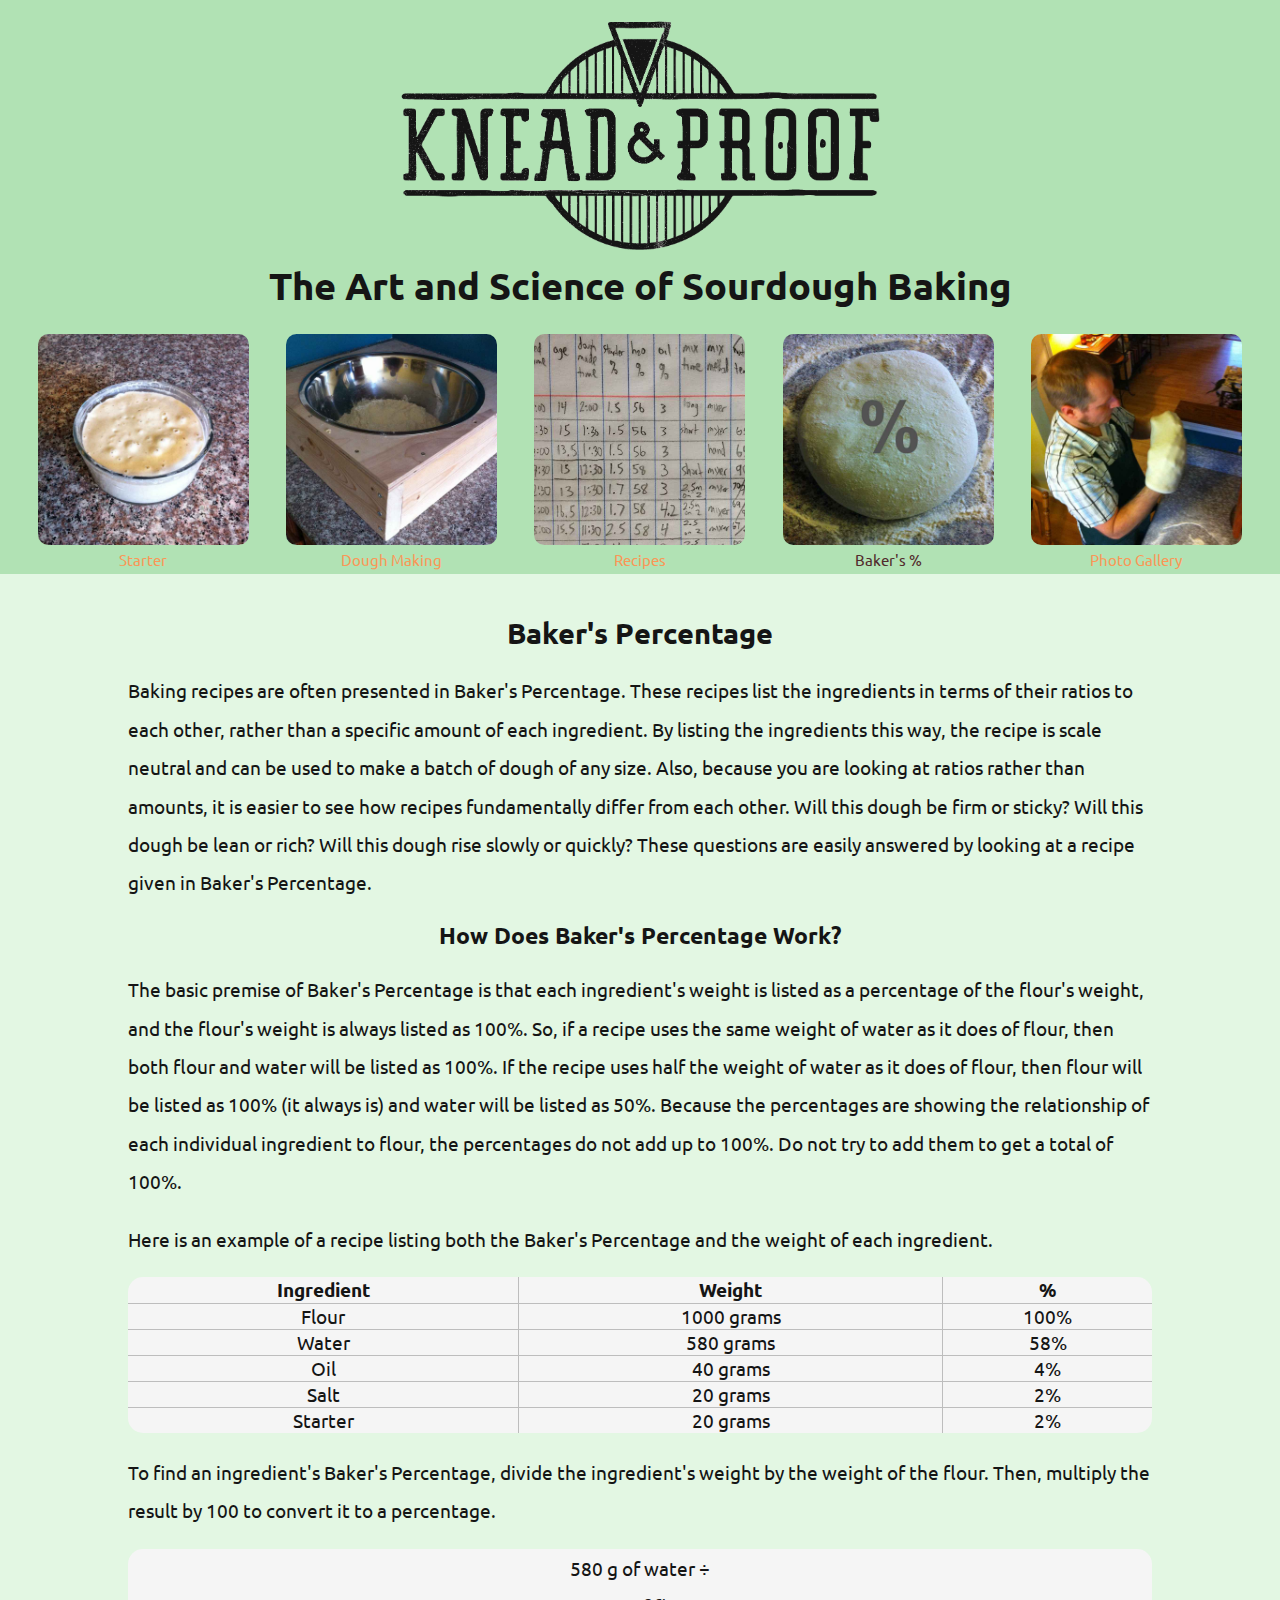
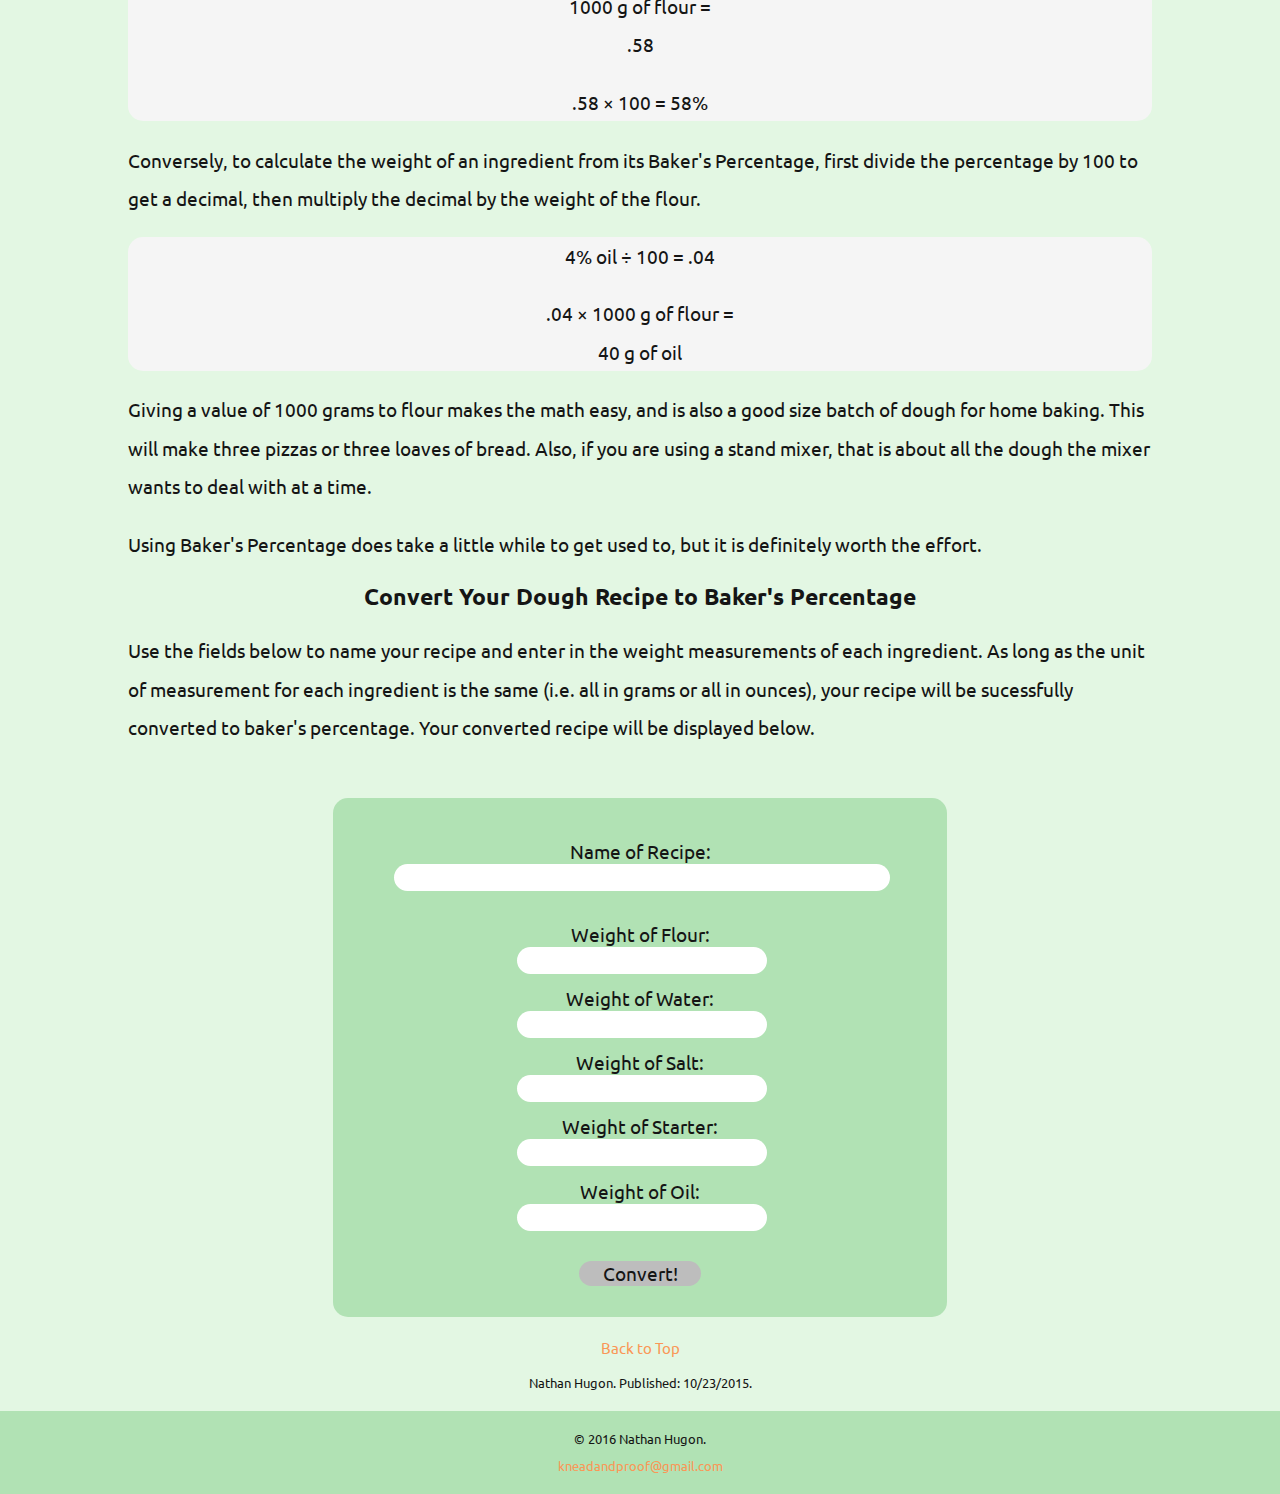
==== bakers-percentage/index.html @ c05135e2 "change camel to kabob" ====
<!DOCTYPE html>
<html>
    <head>
        <meta charset="utf-8">
        <title>Knead and Proof: Baker's Percentage</title>
        <link rel="stylesheet" href="../css/normalize.css">
        <link href='https://fonts.googleapis.com/css?family=Ubuntu:400,700,' rel='stylesheet' type='text/css'>
        <link rel="stylesheet" href="../css/main.css">
        <link rel="stylesheet" href="../css/responsive.css">
        <meta name="viewport" content="width=device-width, initial-scale=1.0">
    </head>
    <body>
        <header>
            <div id="logo">
                <a href="../index.html"><img src="../img/logo-dark.png" alt="Knead and Proof Logo"></a>
            </div>
            <h1>The Art and Science of Sourdough Baking</h1>
            <nav id="mobile-nav">
                <ul>
                    <li><a href="../sourdough-starter/index.html">Starter</a></li>
                    <li><a href="../dough-making/index.html">Dough Making</a></li>
                    <li><a href="../recipes/index.html">Recipes</a></li>
                    <li><a href="../bakers-percentage/index.html" class="current">Baker's %</a></li>
                    <li><a href="../photo-gallery/index.html">Photo Gallery</a></li>
                </ul>
            </nav> 
            <nav id="desktop-nav">
                <ul>
                    <li><a href="../sourdough-starter/index.html"><img src="../img/starter-ripe.jpeg" alt="Sourdough Starter"><p>Starter</p></a></li>
                    <li><a href="../dough-making/index.html"><img src="../img/dough-bowl.jpeg" alt="Dough Bowl"><p>Dough Making</p></a></li>
                    <li><a href="../recipes/index.html"><img src="../img/bake-log.jpeg" alt="Recipes"><p>Recipes</p></a></li>
                    <li><a href="../bakers-percentage/index.html" class="current"><img src="../img/dough-ball-grey.jpeg" alt="Dough Ball with Percent Sign"><p>Baker's %</p></a></li>
                    <li><a href="../photo-gallery/index.html"><img src="../img/stretching-dough.jpeg" alt="Stretching Dough"><p>Photo Gallery</p></a></li> 
                </ul>
            </nav>
            <div id="mobile-header-pic">
                <a href="../photo-gallery/index.html"><img src="../img/slice-crop.jpeg" alt="Slice of Pizza"></a>
            </div>
        </header>
        <article>
            <h1>Baker's Percentage</h1>
                <p>Baking recipes are often presented in Baker's Percentage. These recipes list the ingredients in terms of their ratios to each other, rather than a specific amount of each ingredient. By listing the ingredients this way, the recipe is scale neutral and can be used to make a batch of dough of any size. Also, because you are looking at ratios rather than amounts, it is easier to see how recipes fundamentally differ from each other. Will this dough be firm or sticky? Will this dough be lean or rich? Will this dough rise slowly or quickly? These questions are easily answered by looking at a recipe given in Baker's Percentage.</p>
            <h2>How Does Baker's Percentage Work?</h2>
                <p>The basic premise of Baker's Percentage is that each ingredient's weight is listed as a percentage of the flour's weight, and the flour's weight is always listed as 100%. So, if a recipe uses the same weight of water as it does of flour, then both flour and water will be listed as 100%. If the recipe uses half the weight of water as it does of flour, then flour will be listed as 100% (it always is) and water will be listed as 50%. Because the percentages are showing the relationship of each individual ingredient to flour, the percentages do not add up to 100%. Do not try to add them to get a total of 100%.</p>
                <p>Here is an example of a recipe listing both the Baker's Percentage and the weight of each ingredient.</p>
                <table>
                    <tr>
                        <th>Ingredient</th>
                        <th>Weight</th>
                        <th>%</th>
                    </tr>
                    <tr>
                        <td>Flour</td>
                        <td>1000 grams</td>
                        <td>100%</td>
                    </tr>
                    <tr>
                        <td>Water</td>
                        <td>580 grams</td>
                        <td>58%</td>
                    </tr>
                    <tr>
                        <td>Oil</td>
                        <td>40 grams</td>
                        <td>4%</td>
                    </tr>
                    <tr>
                        <td>Salt</td>
                        <td>20 grams</td>
                        <td>2%</td>
                    </tr>
                    <tr>
                        <td>Starter</td>
                        <td>20 grams</td>
                        <td>2%</td>
                    </tr>
                </table>
                <p>To find an ingredient's Baker's Percentage, divide the ingredient's weight by the weight of the flour. Then, multiply the result by 100 to convert it to a percentage.</p>
                <div class="equation">
                    <p>580 g of water &divide;<br>1000 g of flour =<br>.58</p>
                    <p>.58 &times; 100 = 58%</p>
                </div>
                <p>Conversely, to calculate the weight of an ingredient from its Baker's Percentage, first divide the percentage by 100 to get a decimal, then multiply the decimal by the weight of the flour.</p>
                <div class="equation">
                    <p>4% oil &divide; 100 = .04<br></p>
                    <p>.04 &times; 1000 g of flour =<br>40 g of oil</p>
                </div>
                <p>Giving a value of 1000 grams to flour makes the math easy, and is also a good size batch of dough for home baking. This will make three pizzas or three loaves of bread. Also, if you are using a stand mixer, that is about all the dough the mixer wants to deal with at a time.</p>
                <p>Using Baker's Percentage does take a little while to get used to, but it is definitely worth the effort.</p>
                <div id="content">
                    <h2>Convert Your Dough Recipe to Baker's Percentage</h2>
                    <p>Use the fields below to name your recipe and enter in the weight measurements of each ingredient. As long as the unit of measurement for each ingredient is the same (i.e. all in grams or all in ounces), your recipe will be sucessfully converted to baker's percentage. Your converted recipe will be displayed below.</p>
                    <div class="recipe-container">
                        <label for="recipe-name" class="bold-type">Name of Recipe:</label>
                        <input type="text" id="recipe-name">
                        <label for="flour">Weight of Flour:</label>
                        <input type="text" id="flour" class="weight-input">
                        <label for="water">Weight of Water:</label>
                        <input type="text" id="water" class="weight-input">
                        <label for="salt">Weight of Salt:</label>
                        <input type="text" id="salt" class="weight-input">
                        <label for="starter">Weight of Starter:</label>
                        <input type="text" id="starter" class="weight-input">
                        <label for="oil">Weight of Oil:</label>
                        <input type="text" id="oil" class="weight-input">
                        <button type="button" id="recipe-submit">Convert!</button>
                    </div>
                    <div id="place-holder">
                    </div>
                </div>
                <div class="back-to-top">
                    <a href="#logo">Back to Top</a>
                </div>
                <div class="time-stamp">
                    <p>Nathan Hugon. Published: <time datetime="2015-10-23">10/23/2015</time>.</p>
                </div>
        </article>
        <footer>
            <p>&copy; 2016 Nathan Hugon.<br><a href="mailto:kneadandproof@gmail.com">kneadandproof@gmail.com</a></p>
        </footer>
        <script src="../js/recipe-maker.js"></script>
    </body>
    </html>
---- css/main.css ----
/*************************
GENERAL
*************************/

html {
    -webkit-text-size-adjust: 100%;
}

body {
    font-family: 'Ubuntu', Helvetica, Arial, sans-serif;
    margin: 0;
    padding: 0;
}

img {
    max-width: 100%;
}

h1 {
    padding-top: 2%;
}

h1,
h2 {
    text-align: center;
}

p,
.content-list {
    line-height: 2;
}

a:link,
a:visited {
    text-decoration: none;
}

.equation {
    text-align: center;
    border-radius: 15px;
}

table {
    width: 100%;
    border-collapse: separate;
    border-radius: 15 px;
    -moz-border-radius: 15px;
    -webkit-border-radius: 15px;
}

td,
th {
    text-align: center;
}



/*************************
FONT-SIZE
*************************/

html {
    font-size: 110%;
}

header h1 {
    font-size: 1.2em;
}

h1 {
    font-size: 1.2em;
}

h2 {
    font-size: 1.1em;
}

p,
.content-list {
    font-size: 1em;
}

#mobile-nav li,
.back-to-top {
    font-size: 0.8em;
}

.text-image-right,
.text-image-left,
.time-stamp,
footer {
    font-size: 0.7em;
}



/*************************
HEADING
*************************/

header {
    margin: 0;
    padding: 0;
}

header h1 {
    margin: 0;
    padding: 0 5% 3%;
}

#logo {
    padding: 2.5% 5% 1%;
}

#mobile-header-pic {
    padding: 6% 10% 5%;
    margin: 0;
}

#desktop-nav {
    display: none;
}



/*************************
NAVIGATION
*************************/

#mobile-nav {
    text-align: center;
    margin: 0;
    padding: 0 0 5px;
}

#mobile-nav ul {
    list-style: none;
    margin: 0;
    padding: 2px 0 0 0;
}

#mobile-nav li {
    display: inline-block;
    padding: 0 10px;
    margin: 0;
}



/*************************
ARTICLE
*************************/

article {
    padding: 1px 10%;
    margin: 0;
}

.text-image-right {
    text-align: center;
    float: right;
    margin: 0 10px 10px 10px;
}

.text-image-left {
    text-align: center;
    float: left;
    margin: 0 10px 10px 10px;
}

.back-to-top {
    text-align: center;
    clear: both;
    margin-bottom: 10px;
}

.time-stamp {
    text-align: center;
}



/*************************
RECIPE CONVERTER
*************************/

.recipe-container,
#recipe-name,
.weight-input,
#recipe-submit,
.delete-button {
    -webkit-appearance: none;
    position: relative;
    left: 50%;
    border-radius: 15px;
    border: none;
}

.recipe-container {
    padding: 4% 0;
    width: 100%;
    margin-left: -50%;
    margin-top: 10%;
    margin-bottom: 2%;
}

.recipe-container h2 {
    margin: 0 0 4%;
    padding: 0;
}

#recipe-name {
    width: 80%;
    margin-left: -40%;
    margin-bottom: 5%;
    text-align: center;
}

.weight-input {
    width: 40%;
    margin-left: -20%;
    margin-bottom: 2%;
    text-align: center;
}

.recipe-container label {
    display: block;
    text-align: center;
}

input {
    -webkit-appearance: none;
}

#recipe-submit,
.delete-button {
    text-align: center;
    padding: 0;
    -webkit-appearance: none;
    display: block;
    margin-top: 3%;
    width: 35%;
    margin-left: -17.5%;
    margin-bottom: 0;
    outline: none;
    transition: transform .5s;
}

#recipe-submit:hover, 
.delete-button:hover {
    transform: scale(1.1);
}

.converted-recipe-list {
    list-style: none;
    text-align: center;
    margin: 0 20% 5%;
    padding: 5% 0;
    border-radius: 15px;
}



/*************************
FOOTER
*************************/

footer {
    text-align: center;
    padding: 1px 0;
    clear: both;
}



/*************************
IMAGES
*************************/

#wonder-bread,
#sourdough-boule,
#wheat-field,
#scale,
#starter-ripe,
#starter-fed,
#starter-container,
#wheat-flour,
#bobs-red-mill {
    max-width: 256px;
    margin: 0;
}

#mobile-header-pic img,
#desktop-nav img,
.text-image-right img,
.text-image-left img,
.gallery img {
    border-radius: 5%;
}



/*************************
PAGE: PHOTO GALLERY
*************************/

#wrapper {
    margin: 0;
    padding: 0 2.5%;
}

.gallery {
    margin: 0;
    padding: 0;
    list-style: none;
}

.gallery li {
    float: left;
    width: 45%;
    margin: 2.5%;
}

#overlay {
    background: rgba(0,0,0,0.8);
    width: 100%;
    height: 100%;
    position: fixed;
    top: 0;
    left: 0;
    display: none;
    text-align: center;
}

#overlay img {
    border-radius: 5%;
    margin-top: 50%;
    max-width: 80%;
    max-height: 80%;
}



/*************************
COLORS

mostly white              #f5f5f5
gray                      #bdbdbd
mostly black              #151515
light grayish lime green  #e3f7e3
very soft lime green      #b1e2b4
very dark desaturated red #512a2c
soft orange               #fa9757

*************************/

body,
#mobile-nav,
.converted-recipe-list {
    background-color: #e3f7e3;
}

body {
    color: #151515;
}

header,
.recipe-container,
.recipe-blue, 
footer {
    background-color: #b1e2b4;
}

nav ul li a.current:link, a.current:visited {
    color: #512a2c;
}

a:link,
a:visited,
nav ul li a:link,
nav ul li a:visited {
    color: #fa9757;
}

#recipe-submit,
.delete-button {
    background-color: #bdbdbd;
}

input[type=text]:focus {
    outline: none;
    box-shadow: inset 0 0 5px 1px #fa9757;
}

.equation,
table {
    background-color: #f5f5f5;
}

td, th {
        border-left:solid #bdbdbd 1px;
        border-top:solid #bdbdbd 1px;
}

th {
        border-top: none;
}

td:first-child, th:first-child {
         border-left: none;
}
---- css/responsive.css ----
@media screen and (min-width: 360px) {

    /*************************
    HEADING
    *************************/

    header h1 {
        font-size: 1.6em;
    }



    /*************************
    ARTICLE
    *************************/

    .text-image-right {
        margin: 10px 0 5px 10px;
    }

    .text-image-left {
        margin: 10px 10px 5px 0;
    }



    /*************************
    IMAGES
    *************************/

    #wonder-bread,
    #sourdough-boule,
    #wheat-field,
    #scale,
    #starter-ripe,
    #starter-fed,
    #starter-container,
    #wheat-flour,
    #bobs-red-mill {
        max-width: 150px;
        margin: 0;
    }

}



@media screen and (min-width: 415px) {

    /**************************
    GALLERY
    **************************/

    #overlay img {
    margin-top: 35px;
    }

}



@media screen and (min-width: 480px) {

    /*************************
    HEADING
    *************************/

    #logo {
        padding: 1% 25%;
    }

    #mobile-header-pic {
        display: none;
    }

    #mobile-nav {
        display: none;
    }

    #desktop-nav {
        margin: 1.5% 1.5% 0;
        display: inline-block;
        background-color: #b1e2b4;
    }

    #desktop-nav ul {
        margin: 0;
        list-style: none;
        padding: 0;
    }

    #desktop-nav ul li {
        float: left;
        width: 17%;
        margin: 1.5% 1.5% 0;
        padding: 0;
    }

    #desktop-nav ul li p {
        text-align: center;
        margin: 0;
        padding: 0;
        font-size: 0.6em;
        line-height: 1;
    }

    header h1 {
        padding: 0 5%;
        font-size: 1.2em;
    }



    /*************************
    IMAGES
    *************************/

    #wonder-bread,
    #sourdough-boule,
    #wheat-field,
    #scale,
    #starter-ripe,
    #starter-fed,
    #starter-container,
    #wheat-flour,
    #bobs-red-mill {
        max-width: 200px;
        margin: 0;
    }



    /**************************
    GALLERY
    **************************/

    .gallery li {
        width: 28.3333%;
    }



    /**************************
    RECIPE CONVERTER
    **************************/

    #recipe-submit,
    .delete-button {
    width: 20%;
    margin-left: -10%;
    }

    .recipe-container {
        margin-top: 7%;
    }

}



@media screen and (min-width: 650px) {

    /*************************
    HEADING
    *************************/

    header h1 {
        font-size: 1.6em;
    }



    /**************************
    GALLERY
    **************************/

    #wrapper {
        padding: 0 1%;
    }

    .gallery li {
        width: 23%;
        margin: 1%;
    }



    /**************************
    RECIPE CONVERTER
    **************************/

    .recipe-container {  
        width: 80%;
        margin-left: -40%;
        padding-bottom: 3%;
        margin-top: 5%;
    }

}



@media screen and (min-width: 737px) {

    /*************************
    GENERAL
    *************************/

    html {
        font-size: 120%;
    }

    #desktop-nav ul li p {
        font-size: 0.7em;
        padding: 0;
    }



    /*************************
    ARTICLE
    *************************/

    .text-image-right {
        text-align: center;
        float: right;
        margin: 15px 0 15px 15px;
    }

    .text-image-left {
        text-align: center;
        float: left;
        margin: 15px 15px 15px 0;
    }



    /*************************
    IMAGES
    *************************/

    #wonder-bread,
    #sourdough-boule,
    #wheat-field,
    #scale,
    #starter-ripe,
    #starter-fed,
    #starter-container,
    #wheat-flour,
    #bobs-red-mill {
        max-width: 256px;
        margin: 0;
    }



    /*************************
    GALLERY
    *************************/

    #overlay img {
    margin-top: 30px;
    max-width: 90%;
    max-height: 90%;
    } 

}



@media screen and (min-width: 900px) {
    
    /*************************
    FONT SIZES
    *************************/

    #desktop-nav ul li p {
        padding: 1% 0;
        font-size: 0.8em;
    }

    header h1 {
        font-size: 2em;
    }

    h1 {
        font-size: 1.5em;
    }

    h2 {
        font-size: 1.2em;
    }



    /*************************
    GALLERY
    *************************/

    .gallery li {
        width: 18%;
    }



    /*************************
    RECIPE CONVERTER
    *************************/

    .recipe-container {  
        width: 60%;
        margin-left: -30%;
    } 

}

@media screen and (min-width: 1050px) {

    /*************************
    HEADING
    *************************/

    #logo {
        padding: 1% 30% 0;
    }

    #desktop-nav {
        margin: .5% 1.5% 0;
    }

    /*************************
    GALLERY
    *************************/

    .gallery li {
        width: 14.6666667%;
    }  

}
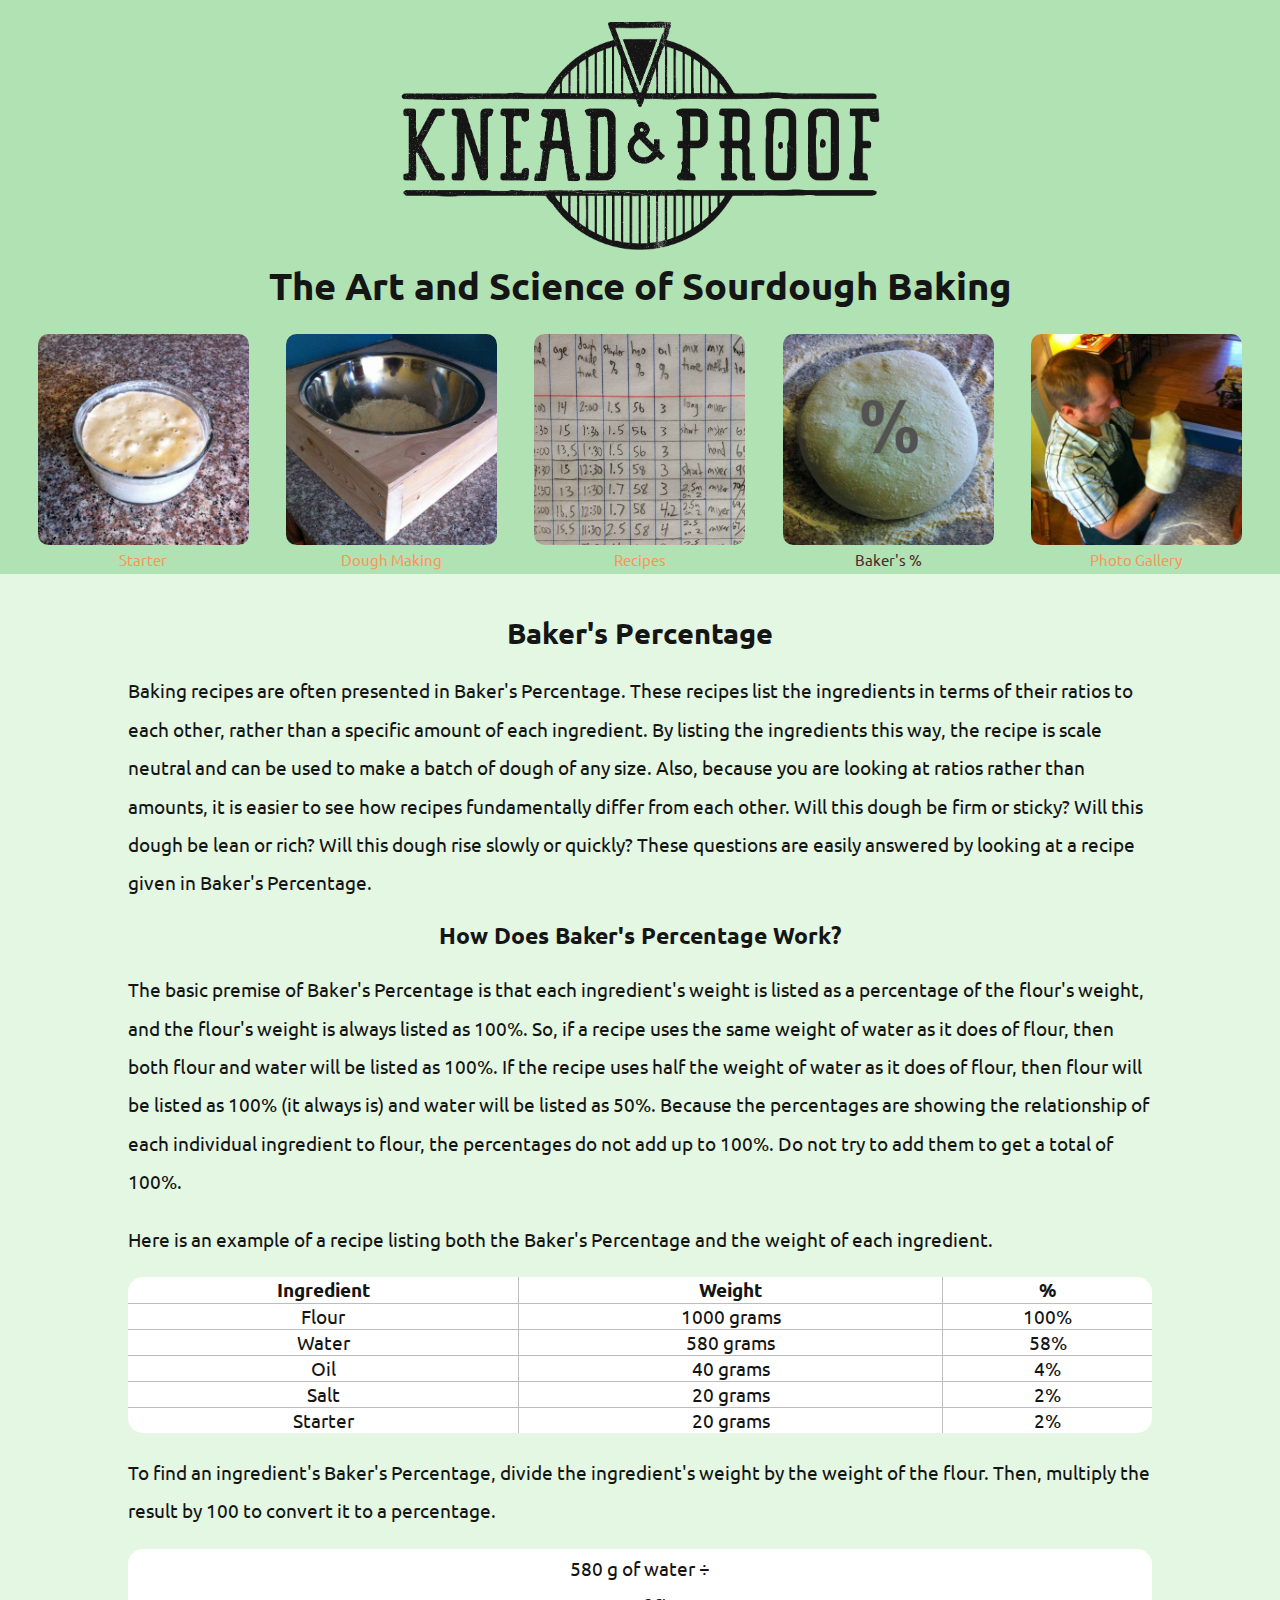
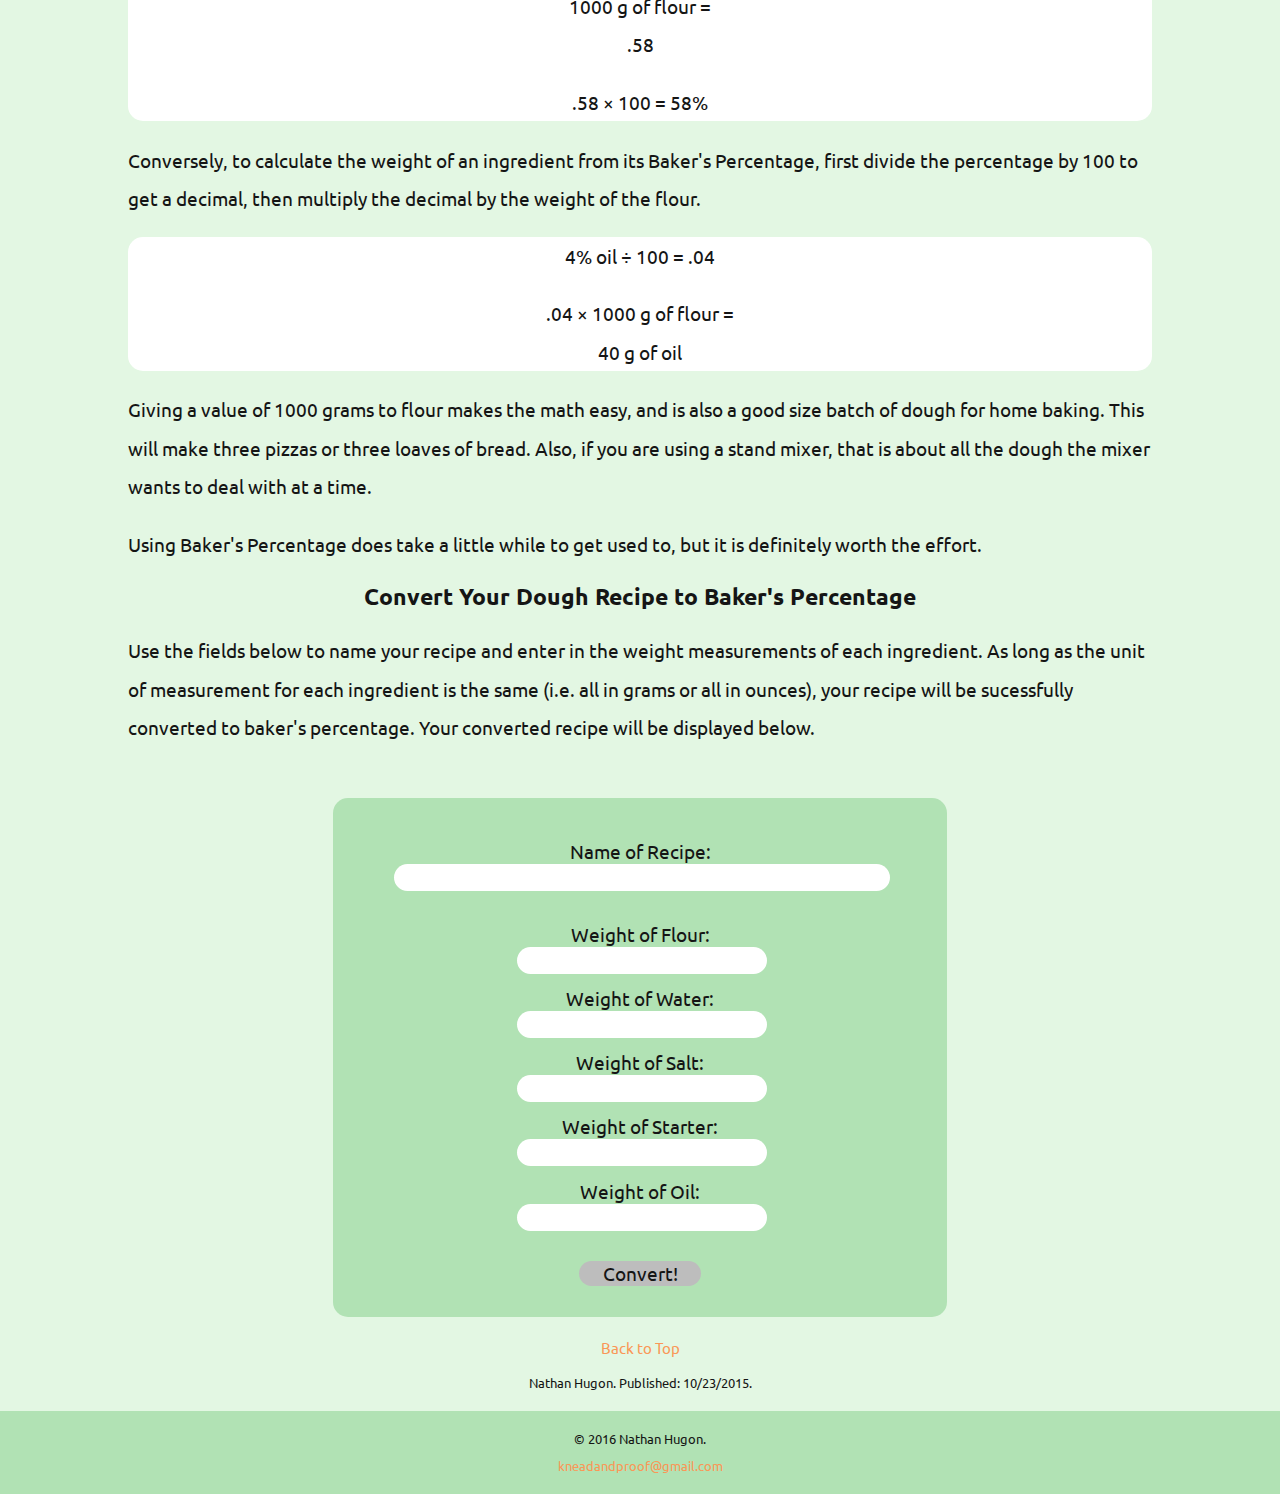
==== commit a9308c59: "added hamburger to mobile nav" ====
--- a/bakers-percentage/index.html
+++ b/bakers-percentage/index.html
@@ -16,12 +16,13 @@
             </div>
             <h1>The Art and Science of Sourdough Baking</h1>
             <nav id="mobile-nav">
-                <ul>
-                    <li><a href="../sourdough-starter/index.html">Starter</a></li>
-                    <li><a href="../dough-making/index.html">Dough Making</a></li>
-                    <li><a href="../recipes/index.html">Recipes</a></li>
-                    <li><a href="../bakers-percentage/index.html" class="current">Baker's %</a></li>
-                    <li><a href="../photo-gallery/index.html">Photo Gallery</a></li>
+                <div class="hamburger"></div>
+                <ul class="mobile-link-list">
+                    <li class="link"><a href="../sourdough-starter/index.html">Starter</a></li>
+                    <li class="link"><a href="../dough-making/index.html">Dough Making</a></li>
+                    <li class="link"><a href="../recipes/index.html">Recipes</a></li>
+                    <li class="link"><a class="current" href="../bakers-percentage/index.html">Baker's %</a></li>
+                    <li class="link"><a href="../photo-gallery/index.html">Photo Gallery</a></li>
                 </ul>
             </nav> 
             <nav id="desktop-nav">
@@ -30,7 +31,7 @@
                     <li><a href="../dough-making/index.html"><img src="../img/dough-bowl.jpeg" alt="Dough Bowl"><p>Dough Making</p></a></li>
                     <li><a href="../recipes/index.html"><img src="../img/bake-log.jpeg" alt="Recipes"><p>Recipes</p></a></li>
                     <li><a href="../bakers-percentage/index.html" class="current"><img src="../img/dough-ball-grey.jpeg" alt="Dough Ball with Percent Sign"><p>Baker's %</p></a></li>
-                    <li><a href="../photo-gallery/index.html"><img src="../img/stretching-dough.jpeg" alt="Stretching Dough"><p>Photo Gallery</p></a></li> 
+                    <li><a href="../photo-gallery/index.html"><img src="../img/stretching-dough-4.jpeg" alt="Stretching Dough"><p>Photo Gallery</p></a></li> 
                 </ul>
             </nav>
             <div id="mobile-header-pic">
@@ -119,5 +120,7 @@
             <p>&copy; 2016 Nathan Hugon.<br><a href="mailto:kneadandproof@gmail.com">kneadandproof@gmail.com</a></p>
         </footer>
         <script src="../js/recipe-maker.js"></script>
+        <script src="https://code.jquery.com/jquery-2.2.3.js" integrity="sha256-laXWtGydpwqJ8JA+X9x2miwmaiKhn8tVmOVEigRNtP4=" crossorigin="anonymous"></script>
+        <script src="../js/mobile-nav.js" type="text/javascript" charset="utf-8"></script>
     </body>
     </html>
--- a/css/main.css
+++ b/css/main.css
@@ -53,6 +53,12 @@
     text-align: center;
 }
 
+.clearfix:after {
+    content: "";
+    display: table;
+    clear: both;
+}
+
 
 
 /*************************
@@ -80,9 +86,12 @@
     font-size: 1em;
 }
 
-#mobile-nav li,
 .back-to-top {
     font-size: 0.8em;
+}
+
+#mobile-nav li {
+    font-size: 1em;
 }
 
 .text-image-right,
@@ -105,7 +114,7 @@
 
 header h1 {
     margin: 0;
-    padding: 0 5% 3%;
+    padding: 0 5% 8%;
 }
 
 #logo {
@@ -113,7 +122,7 @@
 }
 
 #mobile-header-pic {
-    padding: 6% 10% 5%;
+    padding: 8% 10% 5%;
     margin: 0;
 }
 
@@ -128,21 +137,52 @@
 *************************/
 
 #mobile-nav {
-    text-align: center;
-    margin: 0;
-    padding: 0 0 5px;
-}
-
-#mobile-nav ul {
+    position: relative;
+    text-align: center;
+    width: 80%;
+    border-radius: 15px;
+    margin: 0 auto;
+    padding: 0;
+    
+}
+
+.mobile-link-list {
+    border-radius: 15px;
     list-style: none;
     margin: 0;
-    padding: 2px 0 0 0;
-}
-
-#mobile-nav li {
+    padding: 0;
+}
+
+.hamburger {
+    width: 30px;
+    height: 20px;
+    position: relative;
     display: inline-block;
-    padding: 0 10px;
-    margin: 0;
+    box-shadow: inset 0 4px 0 #151515;
+}
+.hamburger:after, .hamburger:before {
+    content: '';
+    width: 100%;
+    height: 4px;
+    background-color:#151515;
+    position: absolute;
+}
+.hamburger:after {
+    bottom:0px;
+    left:0;
+}
+.hamburger:before {
+    top:8px;
+    left:0;
+}
+
+.link {
+    display: none;
+}
+
+.expand {
+    display: block;
+    padding: 1%;
 }
 
 
@@ -355,7 +395,7 @@
 *************************/
 
 body,
-#mobile-nav,
+.mobile-link-list,
 .converted-recipe-list {
     background-color: #e3f7e3;
 }
@@ -394,6 +434,10 @@
 
 .equation,
 table {
+    background-color: white;
+}
+
+.table-mute {
     background-color: #f5f5f5;
 }
 
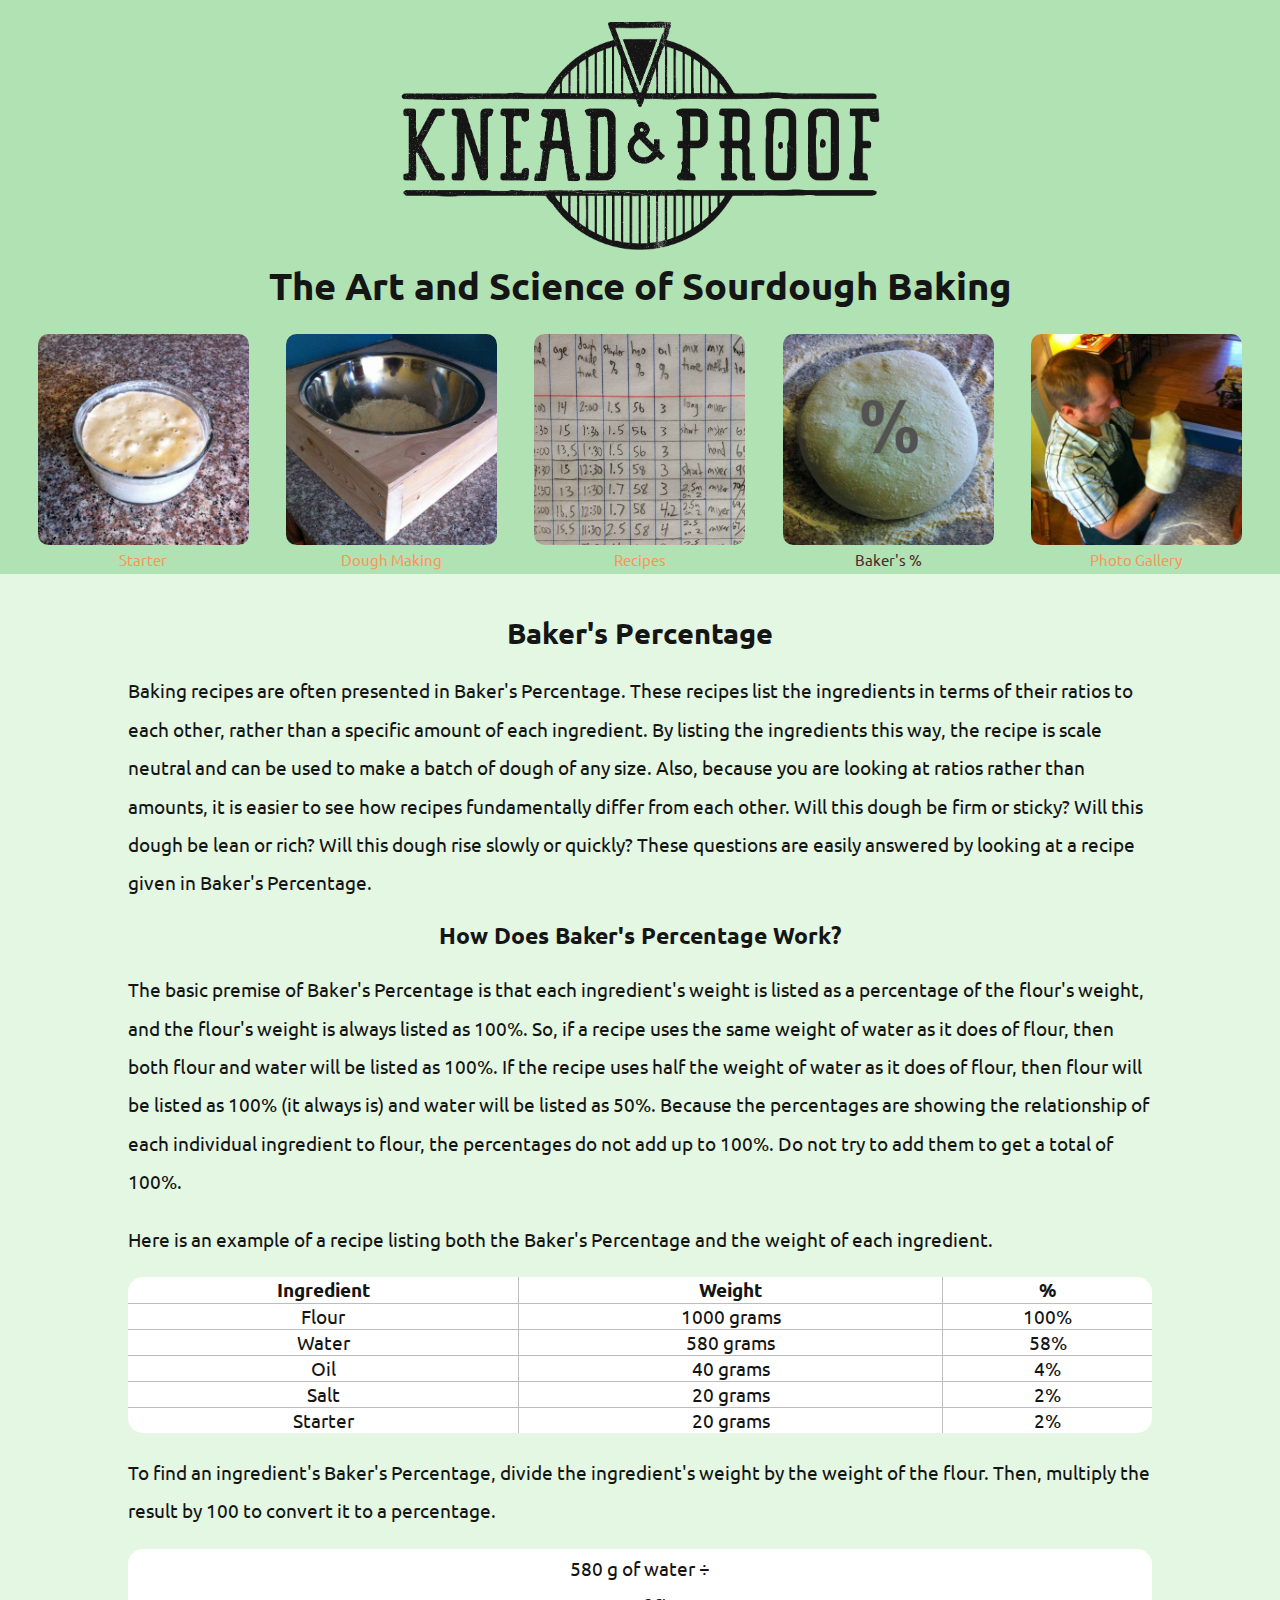
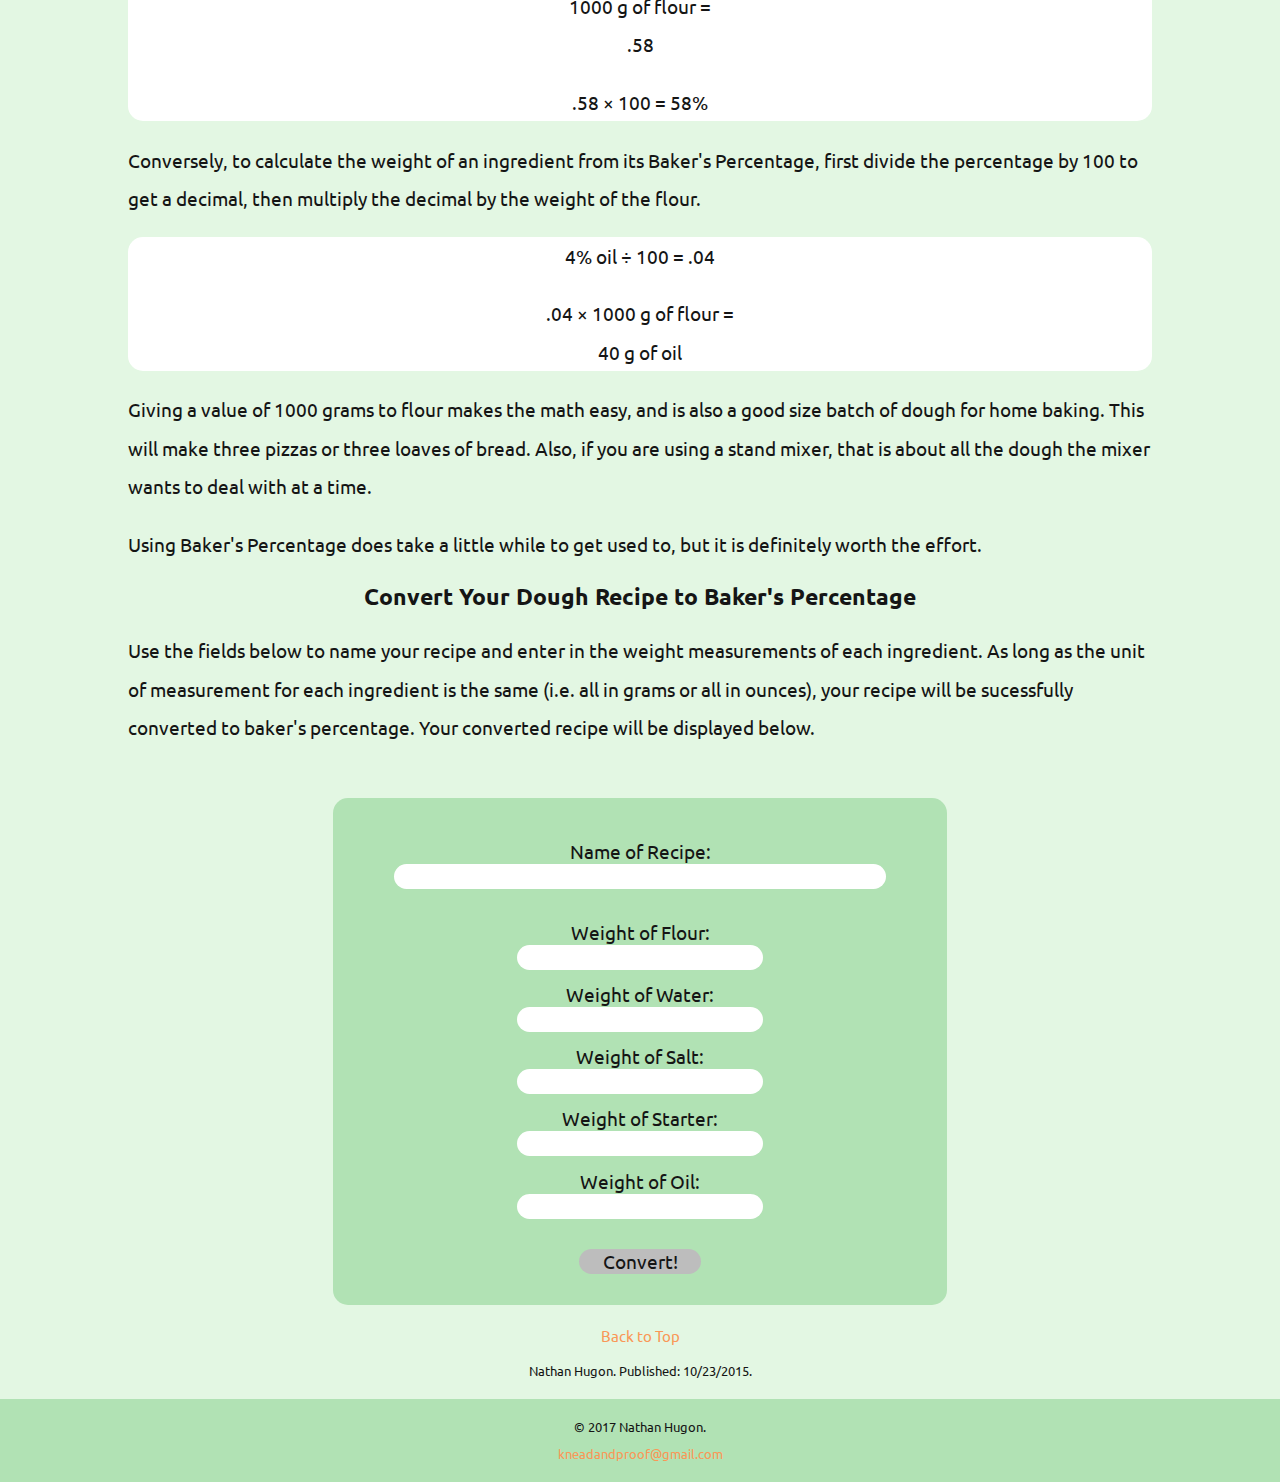
==== commit cb4eb8b7: "update copyright year/fix safari mobile text input padding" ====
--- a/bakers-percentage/index.html
+++ b/bakers-percentage/index.html
@@ -117,7 +117,7 @@
                 </div>
         </article>
         <footer>
-            <p>&copy; 2016 Nathan Hugon.<br><a href="mailto:kneadandproof@gmail.com">kneadandproof@gmail.com</a></p>
+            <p>&copy; 2017 Nathan Hugon.<br><a href="mailto:kneadandproof@gmail.com">kneadandproof@gmail.com</a></p>
         </footer>
         <script src="../js/recipe-maker.js"></script>
         <script src="https://code.jquery.com/jquery-2.2.3.js" integrity="sha256-laXWtGydpwqJ8JA+X9x2miwmaiKhn8tVmOVEigRNtP4=" crossorigin="anonymous"></script>
--- a/css/main.css
+++ b/css/main.css
@@ -57,6 +57,12 @@
     content: "";
     display: table;
     clear: both;
+}
+
+input[type="text"] {
+   -moz-box-sizing:    border-box;
+   -webkit-box-sizing: border-box;
+    box-sizing:        border-box;
 }
 
 
@@ -233,6 +239,7 @@
     position: relative;
     left: 50%;
     border-radius: 15px;
+    padding: 0;
     border: none;
 }
 
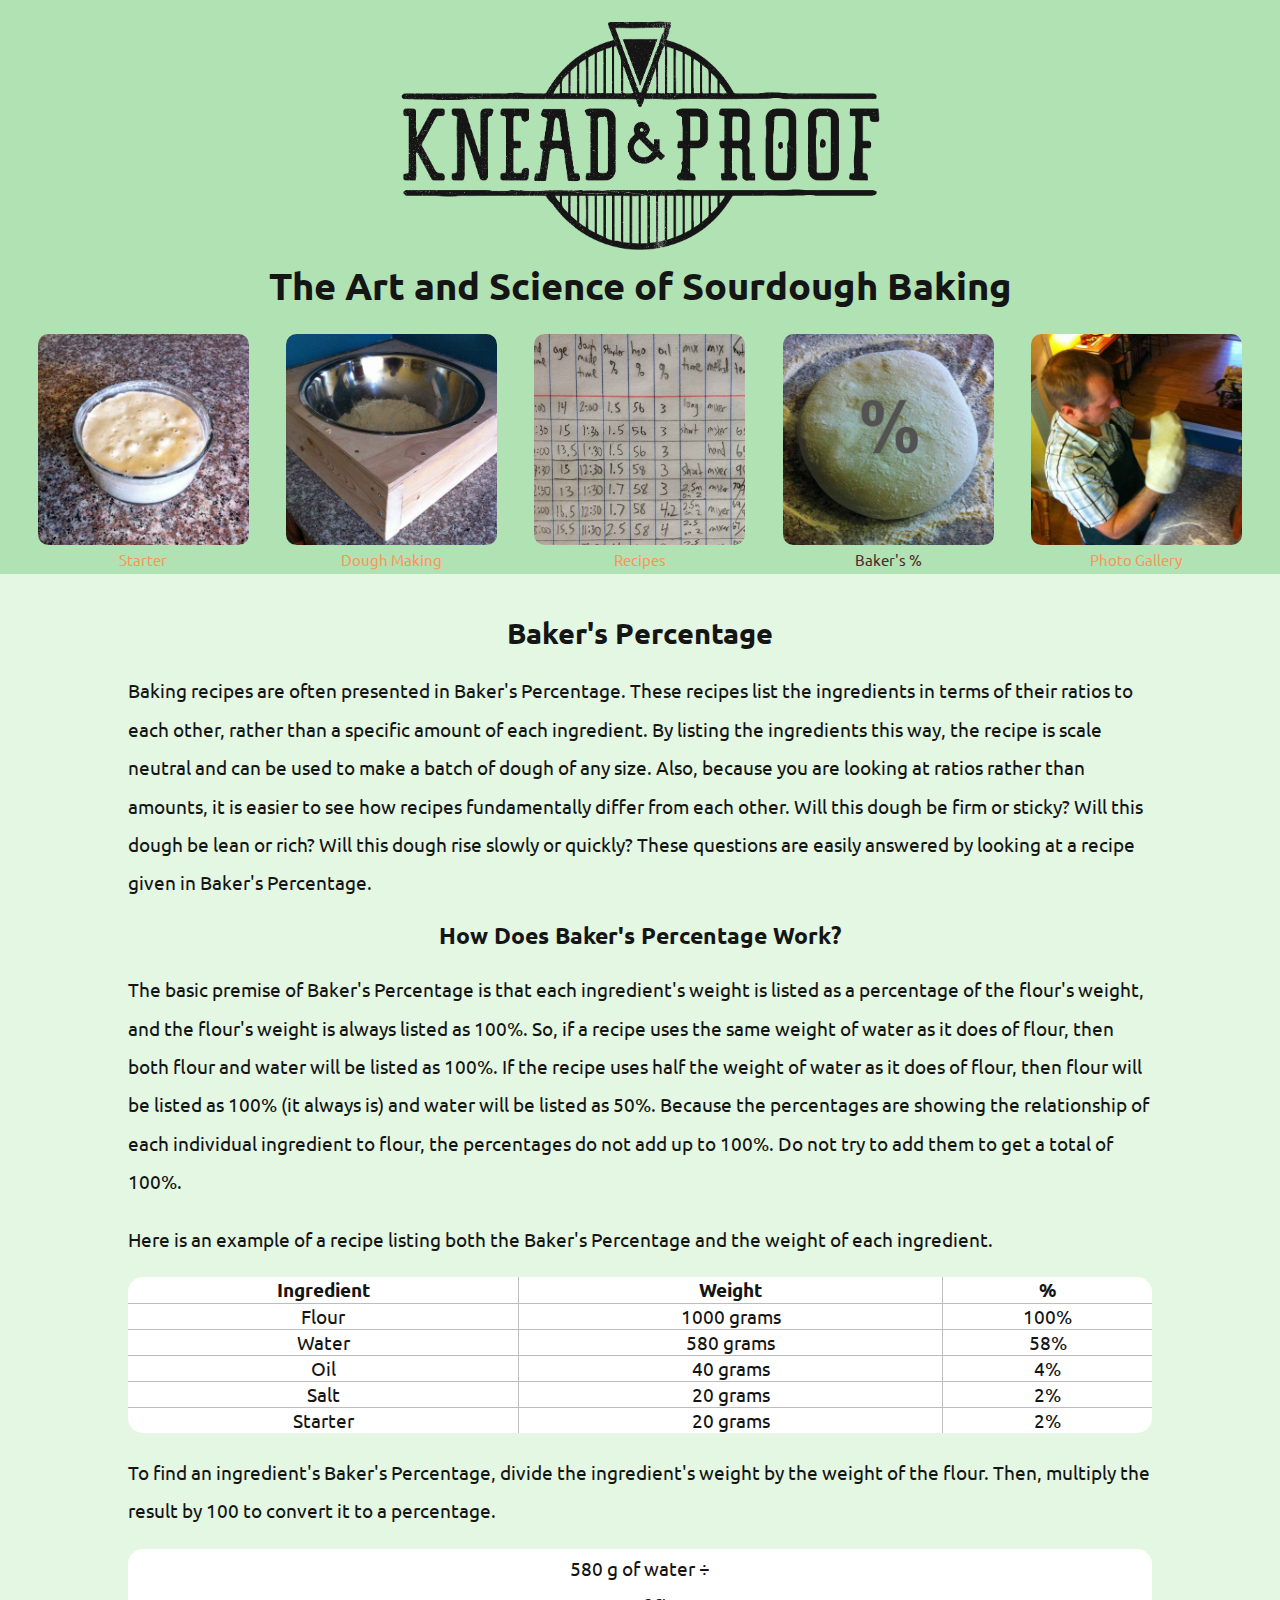
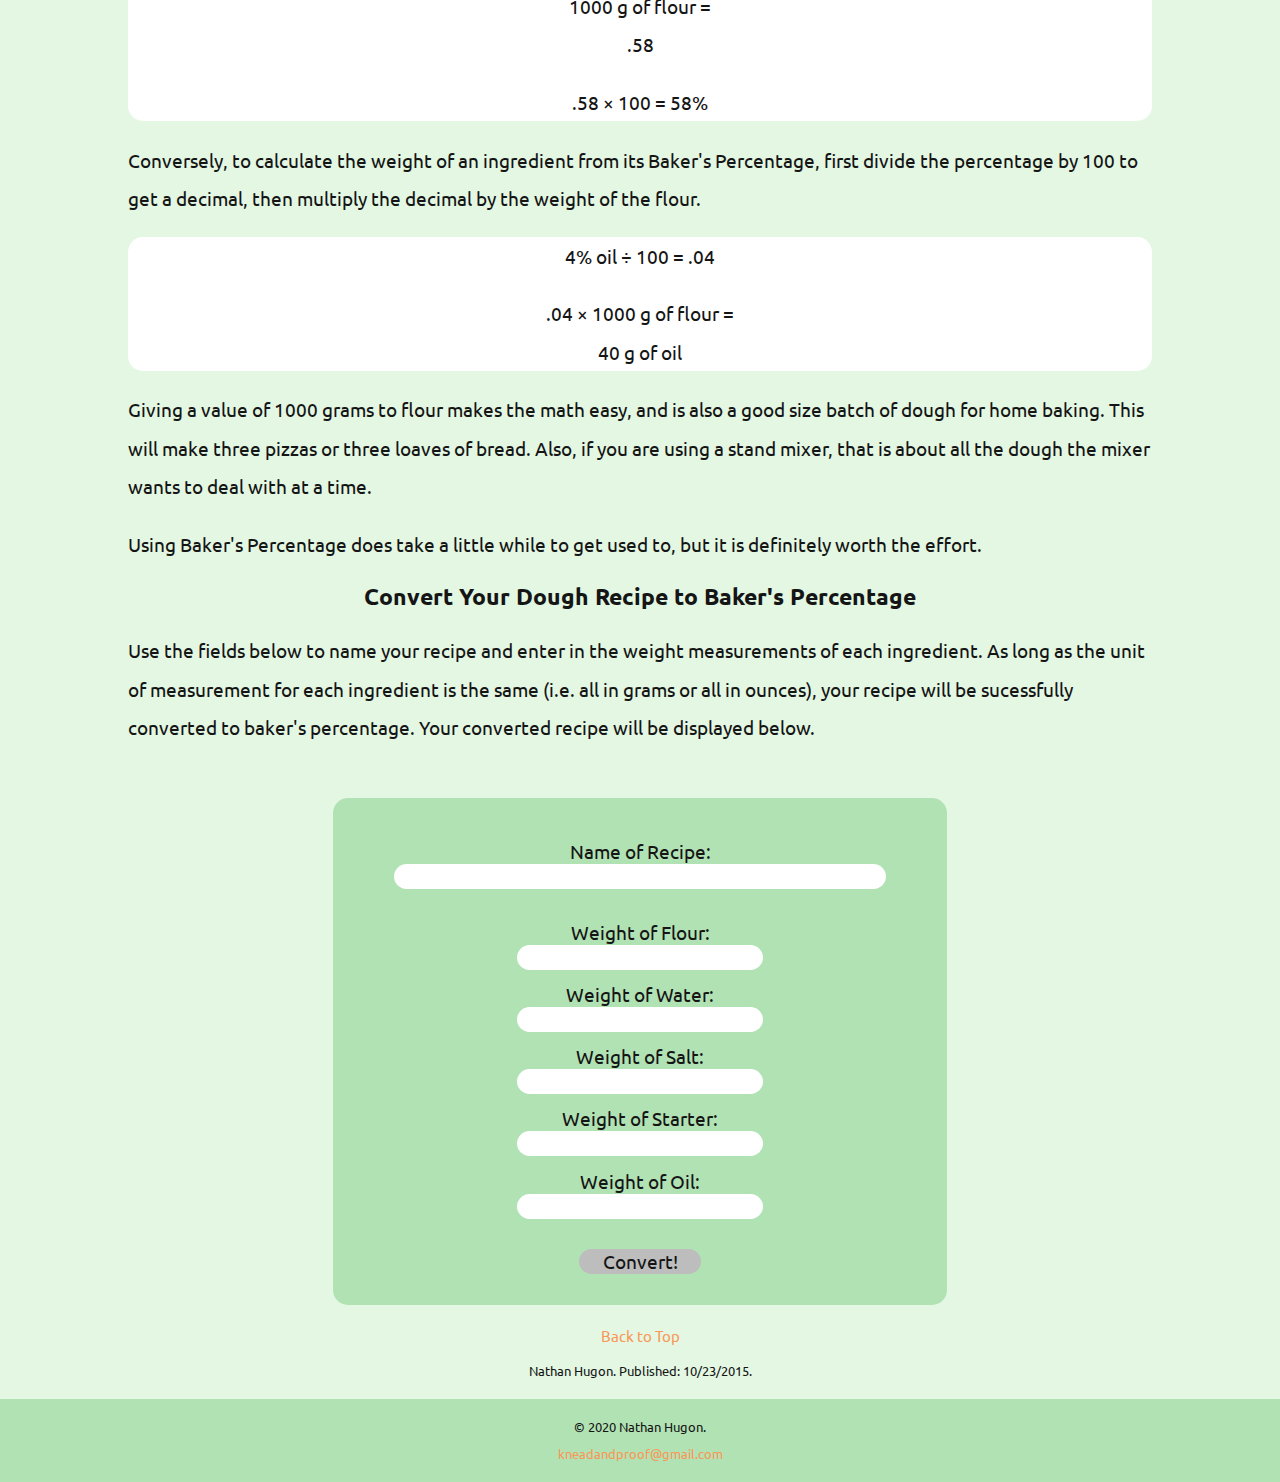
==== commit eb5ef9f8: "Updates copywrite date to 2020" ====
--- a/bakers-percentage/index.html
+++ b/bakers-percentage/index.html
@@ -117,7 +117,7 @@
                 </div>
         </article>
         <footer>
-            <p>&copy; 2017 Nathan Hugon.<br><a href="mailto:kneadandproof@gmail.com">kneadandproof@gmail.com</a></p>
+            <p>&copy; 2020 Nathan Hugon.<br><a href="mailto:kneadandproof@gmail.com">kneadandproof@gmail.com</a></p>
         </footer>
         <script src="../js/recipe-maker.js"></script>
         <script src="https://code.jquery.com/jquery-2.2.3.js" integrity="sha256-laXWtGydpwqJ8JA+X9x2miwmaiKhn8tVmOVEigRNtP4=" crossorigin="anonymous"></script>
